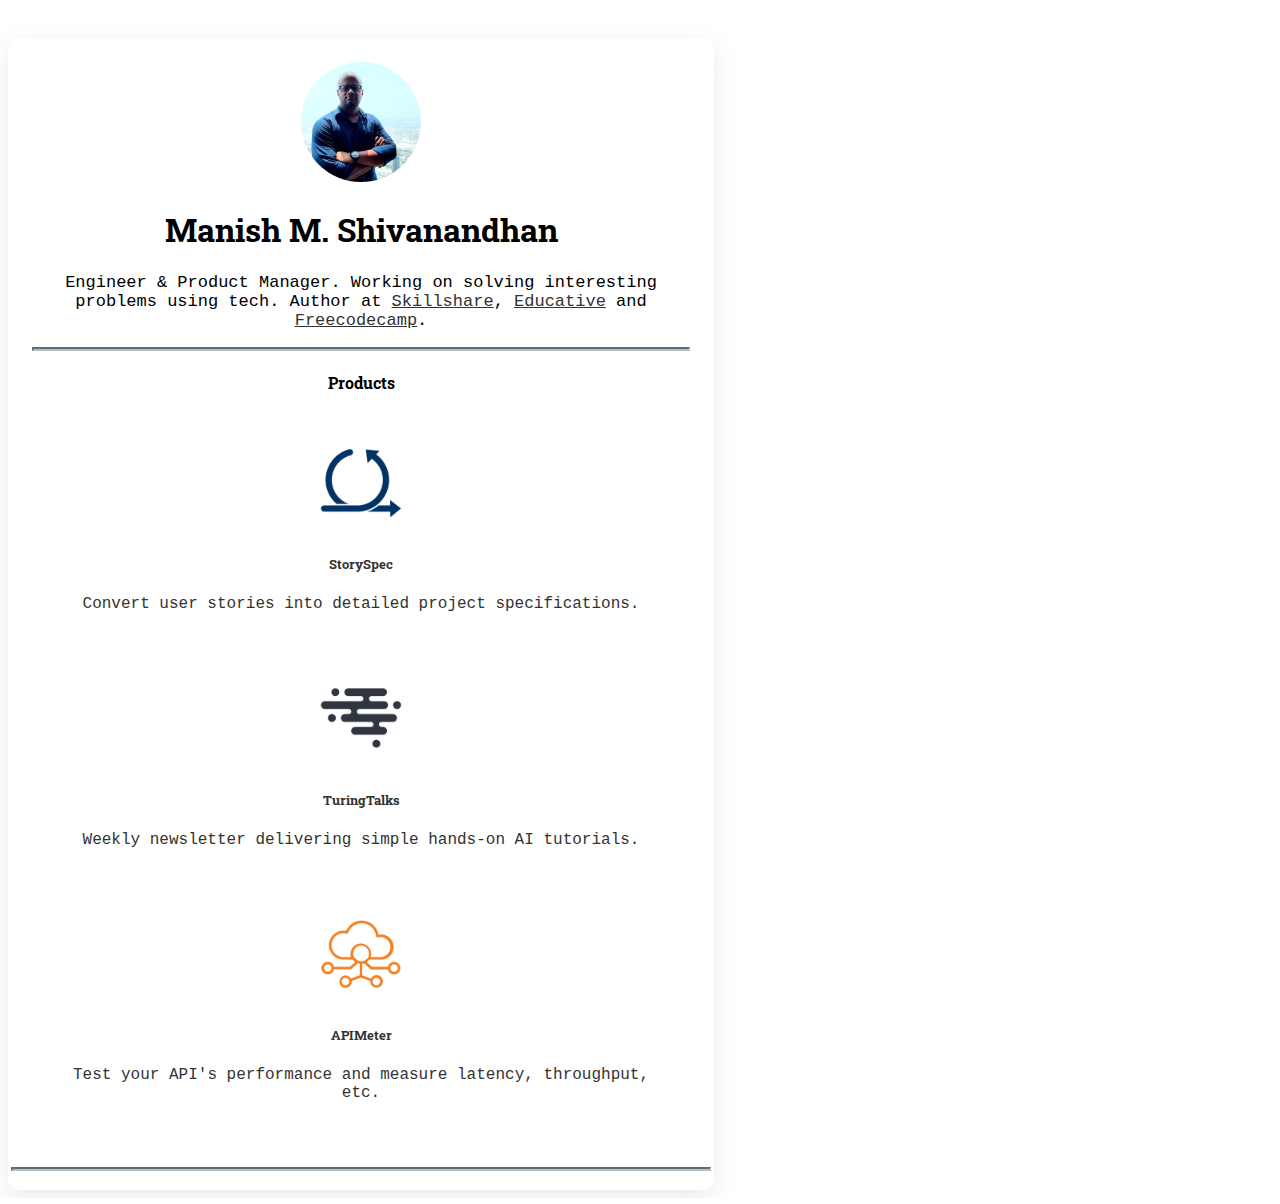
==== index.html @ 9e31e720 "back to minimal version with products and social icons" ====
<!DOCTYPE html>
<html lang="en">
  <head>
    <meta charset="UTF-8">
    <meta name="viewport" content="width=device-width, initial-scale=1.0">
    <meta http-equiv="X-UA-Compatible" content="ie=edge">
    <title>Manish Shivanandhan</title>
    <link rel="icon" type="image/x-icon" href="/favicon.ico">
    <link rel="stylesheet" href="https://cdnjs.cloudflare.com/ajax/libs/font-awesome/6.2.0/css/all.min.css" integrity="sha512-xh6O/CkQoPOWDdYTDqeRdPCVd1SpvCA9XXcUnZS2FmJNp1coAFzvtCN9BmamE+4aHK8yyUHUSCcJHgXloTyT2A==" crossorigin="anonymous" referrerpolicy="no-referrer" />
    <link rel="stylesheet" href="https://cdn.jsdelivr.net/npm/bootstrap@5.2.0/dist/css/bootstrap.min.css" integrity="sha384-gH2yIJqKdNHPEq0n4Mqa/HGKIhSkIHeL5AyhkYV8i59U5AR6csBvApHHNl/vI1Bx" crossorigin="anonymous">
    <link rel="preconnect" href="https://fonts.googleapis.com">
    <link rel="preconnect" href="https://fonts.gstatic.com" crossorigin>
    <link href="https://assets.calendly.com/assets/external/widget.css" rel="stylesheet">
    <link rel="stylesheet" href="style.css">
    <script async src="https://www.googletagmanager.com/gtag/js?id=G-77K62BRZEK"></script>
    <script>
        window.dataLayer = window.dataLayer || [];
        function gtag(){dataLayer.push(arguments);}
        gtag('js', new Date());
    
        gtag('config', 'G-77K62BRZEK');
    </script>
  </head>
  <body>
    <div class="container-fluid container-main">
        <div class="row">
            <div class="col-12 container-sub">
                <img src="./dp.jpeg"/>
                <h1>Manish M. Shivanandhan</h1>
                <div class="row main-icons">
                    <div class="col-2 offset-1"  data-toggle="tooltip" title="Blog">
                        <a href="https://medium.com/@manishmshiva" target="_blank"><i class="fa-brands fa-medium fa-beat-hover fa-2x"></i></a>
                    </div>
                    <div class="col-2"  data-toggle="tooltip" title="Youtube">
                        <a href="https://www.youtube.com/@turingtalks_ai" target="_blank"><i class="fa-brands fa-youtube fa-beat-hover fa-2x"></i></a>
                    </div>
                    <div class="col-2" data-toggle="tooltip" title="Linkedin">
                        <a href="https://www.linkedin.com/in/manishmshiva/" target="_blank"><i class="fa-brands fa-linkedin fa-beat-hover fa-2x"></i></a>
                    </div>
                    <div class="col-2" data-toggle="tooltip" title="Twitter">
                        <a href="https://twitter.com/manishmshiva" target="_blank"><i class="fa-brands fa-twitter fa-beat-hover fa-2x"></i></a>
                    </div>
                    <div class="col-2" data-toggle="tooltip" title="Contact">
                        <a href="https://topmate.io/manishmshiva?utm_source=website" target="_blank"><i class="fa-solid fa-envelope fa-beat-hover fa-2x"></i></a>
                    </div>
                </div>
                <p class="summary">Engineer & Product Manager. Working on solving interesting problems using tech. Author at <a href="https://www.skillshare.com/en/profile/Manish-Shivanandhan/751005667" target="_blank">Skillshare</a>, <a href="https://www.educative.io/courses/scanning-with-nmap-a-complete-guide" target="_blank">Educative</a> and <a href="https://freecodecamp.org/news/author/manishmshiva" target="_blank">Freecodecamp</a>.</p>
                <hr/>
                <div class="row products">
                    <h4><i class="fa-solid fa-tools"></i> Products</h4>
                    
                    <div class="col-4 product">
                        <a href="https://storyspec.xyz/" target="_blank">
                            <div class="card">
                                <img src="./storyspec.png" class="card-img-top"/>
                                <div class="card-body">
                                    <h5 class="card-title">StorySpec</h5>
                                    <p class="card-text">Convert user stories into detailed project specifications.</p>
                                </div>
                            </div>
                        </a>
                    </div>

                    <div class="col-4 product">
                        <a href="https://www.turingtalks.ai/" target="_blank">
                            <div class="card">
                                <img src="./turingtalks.png" class="card-img-top"/>
                                <div class="card-body">
                                    <h5 class="card-title">TuringTalks</h5>
                                    <p class="card-text">Weekly newsletter delivering simple hands-on AI tutorials.</p>
                                </div>
                            </div>
                        </a>
                    </div>

                    <div class="col-4 product" data-toggle="tooltip" title="Coming soon...">
                        <a href="#">
                            <div class="card">
                                <img src="./api_meter.png" class="card-img-top"/>
                                <div class="card-body">
                                    <h5 class="card-title">APIMeter</h5>
                                    <p class="card-text">Test your API's performance and measure latency, throughput, etc.</p>
                                </div>
                            </div>
                        </a>
                    </div>
                </div>
            </div>
        </div>
        <hr/>
        <div class="row footer">
            <p id="cp"></p>
        </div>
    </div>
    <script src="https://code.jquery.com/jquery-3.6.1.min.js" integrity="sha256-o88AwQnZB+VDvE9tvIXrMQaPlFFSUTR+nldQm1LuPXQ=" crossorigin="anonymous"></script>
    <script src="https://cdnjs.cloudflare.com/ajax/libs/twitter-bootstrap/5.2.1/js/bootstrap.bundle.min.js" integrity="sha512-1TK4hjCY5+E9H3r5+05bEGbKGyK506WaDPfPe1s/ihwRjr6OtL43zJLzOFQ+/zciONEd+sp7LwrfOCnyukPSsg==" crossorigin="anonymous" referrerpolicy="no-referrer"></script>
    <script src="https://assets.calendly.com/assets/external/widget.js" type="text/javascript" async></script>
    <script>

        

        $(function () {
            $('[data-toggle="tooltip"]').tooltip({animation:true});
            let year =  new Date().getFullYear();
            document.getElementById("cp").innerHTML +="<small>&copy; "+year+" Manish M. Shivanandhan. All Rights Reserved.</small>";
        })
    </script>
  </body>
</html>
---- style.css ----
@import url('https://fonts.googleapis.com/css2?family=Roboto+Slab:wght@500&family=Ubuntu+Mono&display=swap');

hr{border-width: 2px;
    border-color: #b2bec3;
}
a{color: #333;}
h1,h2,h3,h4,h5,h6{
    font-family: 'Roboto Slab', serif;
    font-weight: bold;
}
a:hover{color: #000;}
.container-main{
    max-width: 700px;
    text-align: center;
    margin-top: 3%;
    font-family: 'Ubuntu Mono', monospace;
    border-style: solid;
    border-color: transparent;
    border-radius: 12px;
    box-shadow: rgba(149, 157, 165, 0.2) 0px 8px 24px;
}
.container-sub{padding: 3%;
}
.container-sub img{height: 120px;
    width: 120px;
    border-radius: 60px;
}
.summary{
    font-size: 17px;
}
.container-posts,.container-videos{
    padding: 3%;
    text-align: left;
    border-left-style: solid;
    border-color: #b2bec3;
    overflow: auto;
}
.container-posts li,.container-videos li{list-style: none;
    margin-top: 5%;
    border-bottom-style: solid;
    border-color: #b2bec3;
    padding: 1%;
}
.container-posts a,.container-videos a{font-weight: bold;
    text-decoration: none;
    font-size: 1.2em;
    font-style: italic;
}
.container-posts a:hover,.container-videos a:hover{text-decoration: underline;}

.products h4{margin-bottom: 3%;}
.product{
    padding:3%;
    text-align: center;
}
.product a{text-decoration: none;}
.product img{height: 100px;
    width: 100px;
    border-radius: 50px;
    display: block;
    margin-left: auto;
    margin-right: auto;
}
.card{cursor: pointer;}
.card:hover{border-color: black;
    border-width: 1px;
}
@keyframes blink {
    from { opacity: 1 }
    to { opacity: 0 }
}
.main-icons{
    text-align: center;
    margin-top: 3%;
    margin-bottom: 3%;
}
.content-text{
    font-size: 18px;
    font-family: 'Ubuntu Mono', monospace;
}
.content-icons{
    padding: 1% 5%;
    text-align: center;
}

.content-icons li{display: inline-flex;
    margin: auto 4%;
}
.icon a{font-size: 22px;
    text-decoration: none;
    color: #2c3e50;
    text-align: center;
}
.icon a:hover{text-decoration: underline;}

.fa-twitter{color:  #1da1f2;}
.fa-linkedin{color:#0a66c2;}
.fa-medium{color:  #00ab6c;}
.fa-youtube{color:#ff0000}
.fa-envelope{color: #ea4335;}
.cta{margin-bottom: 5%;
    font-size: 18px;
}
.cta input{width: 100%;
}
.cta button{width: 100%;}

#course-btn{
    margin-top: 3%;
}
#course-btn img{height: 25px;
width: 25px;}
@media screen and (max-width: 600px)  {
    .cta button{margin-top: 5%;}
}
.content-icons a:hover{text-decoration: none;}
a:hover .fa-beat-hover {
    -webkit-animation: fa-beat 1s infinite linear;
    -moz-animation: fa-beat 1s infinite linear;
    -o-animation: fa-beat 1s infinite linear;
    animation: fa-beat 1s infinite linear;
  }

  button:hover .fa-bounce-hover,a:hover .fa-bounce-hover {
    -webkit-animation: fa-bounce 1s infinite linear;
    -moz-animation: fa-bounce 1s infinite linear;
    -o-animation: fa-bounce 1s infinite linear;
    animation: fa-bounce 1s infinite linear;
  }

  a:hover .fa-flip-hover {
    -webkit-animation: fa-flip 2s infinite both;
    -moz-animation: fa-flip 2s infinite both;
    -o-animation: fa-flip 2s infinite both;
    animation: fa-flip 2s infinite both;
  }
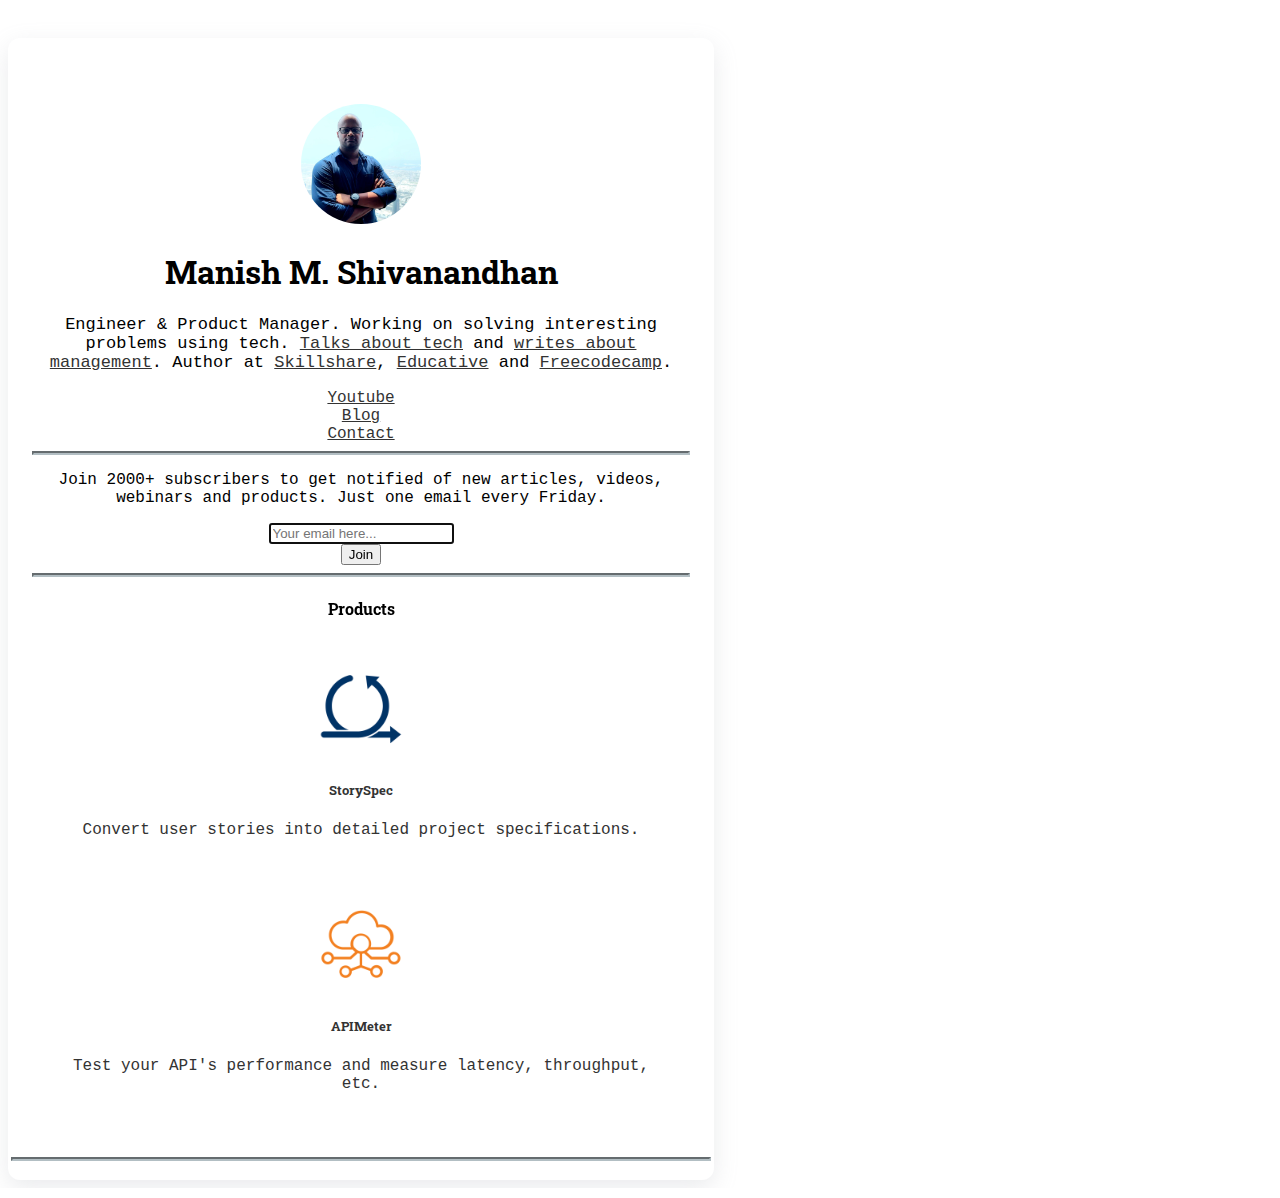
==== commit 87e30d4d: "design udpates" ====
--- a/index.html
+++ b/index.html
@@ -25,32 +25,54 @@
   <body>
     <div class="container-fluid container-main">
         <div class="row">
+            <div class="col-2 offset-10">
+                <div class="row sub-icons">
+                    <div class="col" data-toggle="tooltip" title="Linkedin">
+                        <a href="https://www.linkedin.com/in/manishmshiva/" target="_blank"><i class="fa-brands fa-linkedin fa-beat-hover"></i></a>
+                    </div>
+                    <div class="col" data-toggle="tooltip" title="Twitter">
+                        <a href="https://twitter.com/manishmshiva" target="_blank"><i class="fa-brands fa-twitter fa-beat-hover"></i></a>
+                    </div>
+                </div>
+            </div>
             <div class="col-12 container-sub">
                 <img src="./dp.jpeg"/>
                 <h1>Manish M. Shivanandhan</h1>
-                <div class="row main-icons">
-                    <div class="col-2 offset-1"  data-toggle="tooltip" title="Blog">
-                        <a href="https://medium.com/@manishmshiva" target="_blank"><i class="fa-brands fa-medium fa-beat-hover fa-2x"></i></a>
+                <p class="summary">Engineer & Product Manager. Working on solving interesting problems using tech. <a href="https://youtube.com/@manishmshiva" target="_blank">Talks about tech</a> and <a href="https://medium.com/@manishmshiva" target="_blank"> writes about management</a>. Author at <a href="https://www.skillshare.com/en/profile/Manish-Shivanandhan/751005667" target="_blank">Skillshare</a>, <a href="https://www.educative.io/courses/scanning-with-nmap-a-complete-guide" target="_blank">Educative</a> and <a href="https://freecodecamp.org/news/author/manishmshiva" target="_blank">Freecodecamp</a>.</p>
+                <div class="row main-btns">
+                    <div class="col-4">
+                        <a href="https://youtube.com/@manishmshiva" target="_blank" class="btn btn-block btn-outline-danger"><i class="fa-brands fa-youtube"></i> Youtube</a>
                     </div>
-                    <div class="col-2"  data-toggle="tooltip" title="Youtube">
-                        <a href="https://www.youtube.com/@turingtalks_ai" target="_blank"><i class="fa-brands fa-youtube fa-beat-hover fa-2x"></i></a>
+                    <div class="col-4">
+                        <a href="https://medium.com/@manishmshiva" target="_blank" class="btn btn-block btn-outline-success"><i class="fa-brands fa-medium"></i> Blog</a>
                     </div>
-                    <div class="col-2" data-toggle="tooltip" title="Linkedin">
-                        <a href="https://www.linkedin.com/in/manishmshiva/" target="_blank"><i class="fa-brands fa-linkedin fa-beat-hover fa-2x"></i></a>
-                    </div>
-                    <div class="col-2" data-toggle="tooltip" title="Twitter">
-                        <a href="https://twitter.com/manishmshiva" target="_blank"><i class="fa-brands fa-twitter fa-beat-hover fa-2x"></i></a>
-                    </div>
-                    <div class="col-2" data-toggle="tooltip" title="Contact">
-                        <a href="https://topmate.io/manishmshiva?utm_source=website" target="_blank"><i class="fa-solid fa-envelope fa-beat-hover fa-2x"></i></a>
+                    <div class="col-4">
+                        <a href="https://topmate.io/manishmshiva" target="_blank" class="btn btn-block btn-outline-dark"><i class="fa-solid fa-envelope"></i> Contact</a>
                     </div>
                 </div>
-                <p class="summary">Engineer & Product Manager. Working on solving interesting problems using tech. Author at <a href="https://www.skillshare.com/en/profile/Manish-Shivanandhan/751005667" target="_blank">Skillshare</a>, <a href="https://www.educative.io/courses/scanning-with-nmap-a-complete-guide" target="_blank">Educative</a> and <a href="https://freecodecamp.org/news/author/manishmshiva" target="_blank">Freecodecamp</a>.</p>
+                <hr/>
+                <div class="row newsletter">
+                    <p>Join 2000+ subscribers to get notified of new articles, videos, webinars and products. Just one email every Friday. </p>
+                    <form action="https://buttondown.email/api/emails/embed-subscribe/manishmshiva"
+                    method="post"
+                    target="popupwindow"
+                    onsubmit="window.open('https://buttondown.email/manishmshiva', 'popupwindow')"
+                    class="embeddable-buttondown-form">
+                        <div class="row">
+                            <div class="col-10">
+                                <input type="email" name="email" id="bd-email" class="form-control" placeholder="Your email here..." autofocus required/>
+                            </div>
+                            <div class="col-2">
+                                <button type="submit" class="btn btn-danger"><i class="fa-solid fa-paper-plane"></i> Join</button>
+                            </div>
+                        </div>
+                    </form>
+                </div>
                 <hr/>
                 <div class="row products">
                     <h4><i class="fa-solid fa-tools"></i> Products</h4>
                     
-                    <div class="col-4 product">
+                    <div class="col-6 product">
                         <a href="https://storyspec.xyz/" target="_blank">
                             <div class="card">
                                 <img src="./storyspec.png" class="card-img-top"/>
@@ -61,21 +83,8 @@
                             </div>
                         </a>
                     </div>
-
-                    <div class="col-4 product">
-                        <a href="https://www.turingtalks.ai/" target="_blank">
-                            <div class="card">
-                                <img src="./turingtalks.png" class="card-img-top"/>
-                                <div class="card-body">
-                                    <h5 class="card-title">TuringTalks</h5>
-                                    <p class="card-text">Weekly newsletter delivering simple hands-on AI tutorials.</p>
-                                </div>
-                            </div>
-                        </a>
-                    </div>
-
-                    <div class="col-4 product" data-toggle="tooltip" title="Coming soon...">
-                        <a href="#">
+                    <div class="col-6 product">
+                        <a href="https://apimetrics.pro/" target="_blank">
                             <div class="card">
                                 <img src="./api_meter.png" class="card-img-top"/>
                                 <div class="card-body">
--- a/style.css
+++ b/style.css
@@ -69,10 +69,14 @@
     from { opacity: 1 }
     to { opacity: 0 }
 }
-.main-icons{
-    text-align: center;
-    margin-top: 3%;
-    margin-bottom: 3%;
+.main-buttons{
+    border-width: 1px;
+    border-color: #b2bec3;
+    /* padding: 0% 10%; */
+}
+.sub-icons{padding: 3%;}
+.sub-icons i{
+    font-size: 1.5em;
 }
 .content-text{
     font-size: 18px;
@@ -93,11 +97,6 @@
 }
 .icon a:hover{text-decoration: underline;}
 
-.fa-twitter{color:  #1da1f2;}
-.fa-linkedin{color:#0a66c2;}
-.fa-medium{color:  #00ab6c;}
-.fa-youtube{color:#ff0000}
-.fa-envelope{color: #ea4335;}
 .cta{margin-bottom: 5%;
     font-size: 18px;
 }
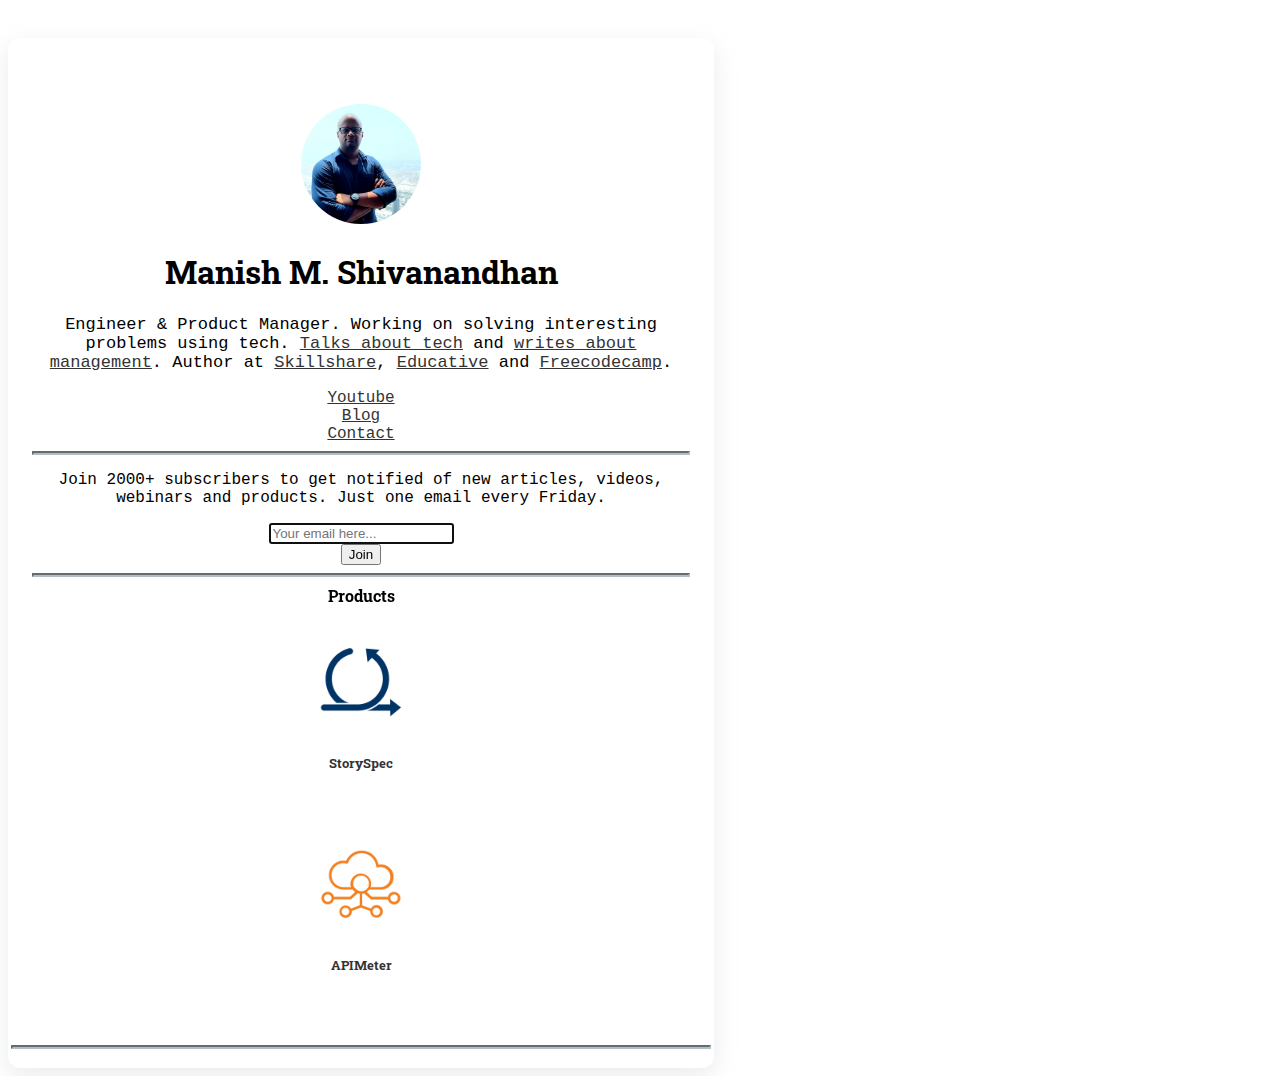
==== commit 570b6b5f: "more design changes" ====
--- a/index.html
+++ b/index.html
@@ -72,24 +72,22 @@
                 <div class="row products">
                     <h4><i class="fa-solid fa-tools"></i> Products</h4>
                     
-                    <div class="col-6 product">
+                    <div class="col-3 product" data-toggle="tooltip" title="Convert user stories into detailed project specifications.">
                         <a href="https://storyspec.xyz/" target="_blank">
                             <div class="card">
                                 <img src="./storyspec.png" class="card-img-top"/>
                                 <div class="card-body">
                                     <h5 class="card-title">StorySpec</h5>
-                                    <p class="card-text">Convert user stories into detailed project specifications.</p>
                                 </div>
                             </div>
                         </a>
                     </div>
-                    <div class="col-6 product">
+                    <div class="col-3 product" data-toggle="tooltip" title="Test your API's performance and measure latency, throughput, etc.">
                         <a href="https://apimetrics.pro/" target="_blank">
                             <div class="card">
                                 <img src="./api_meter.png" class="card-img-top"/>
                                 <div class="card-body">
                                     <h5 class="card-title">APIMeter</h5>
-                                    <p class="card-text">Test your API's performance and measure latency, throughput, etc.</p>
                                 </div>
                             </div>
                         </a>
--- a/style.css
+++ b/style.css
@@ -48,7 +48,7 @@
 }
 .container-posts a:hover,.container-videos a:hover{text-decoration: underline;}
 
-.products h4{margin-bottom: 3%;}
+.products h4{margin: 1% 0%;}
 .product{
     padding:3%;
     text-align: center;
@@ -61,10 +61,11 @@
     margin-left: auto;
     margin-right: auto;
 }
-.card{cursor: pointer;}
-.card:hover{border-color: black;
-    border-width: 1px;
+.card{
+    cursor: pointer;
+    border-style: none;
 }
+
 @keyframes blink {
     from { opacity: 1 }
     to { opacity: 0 }
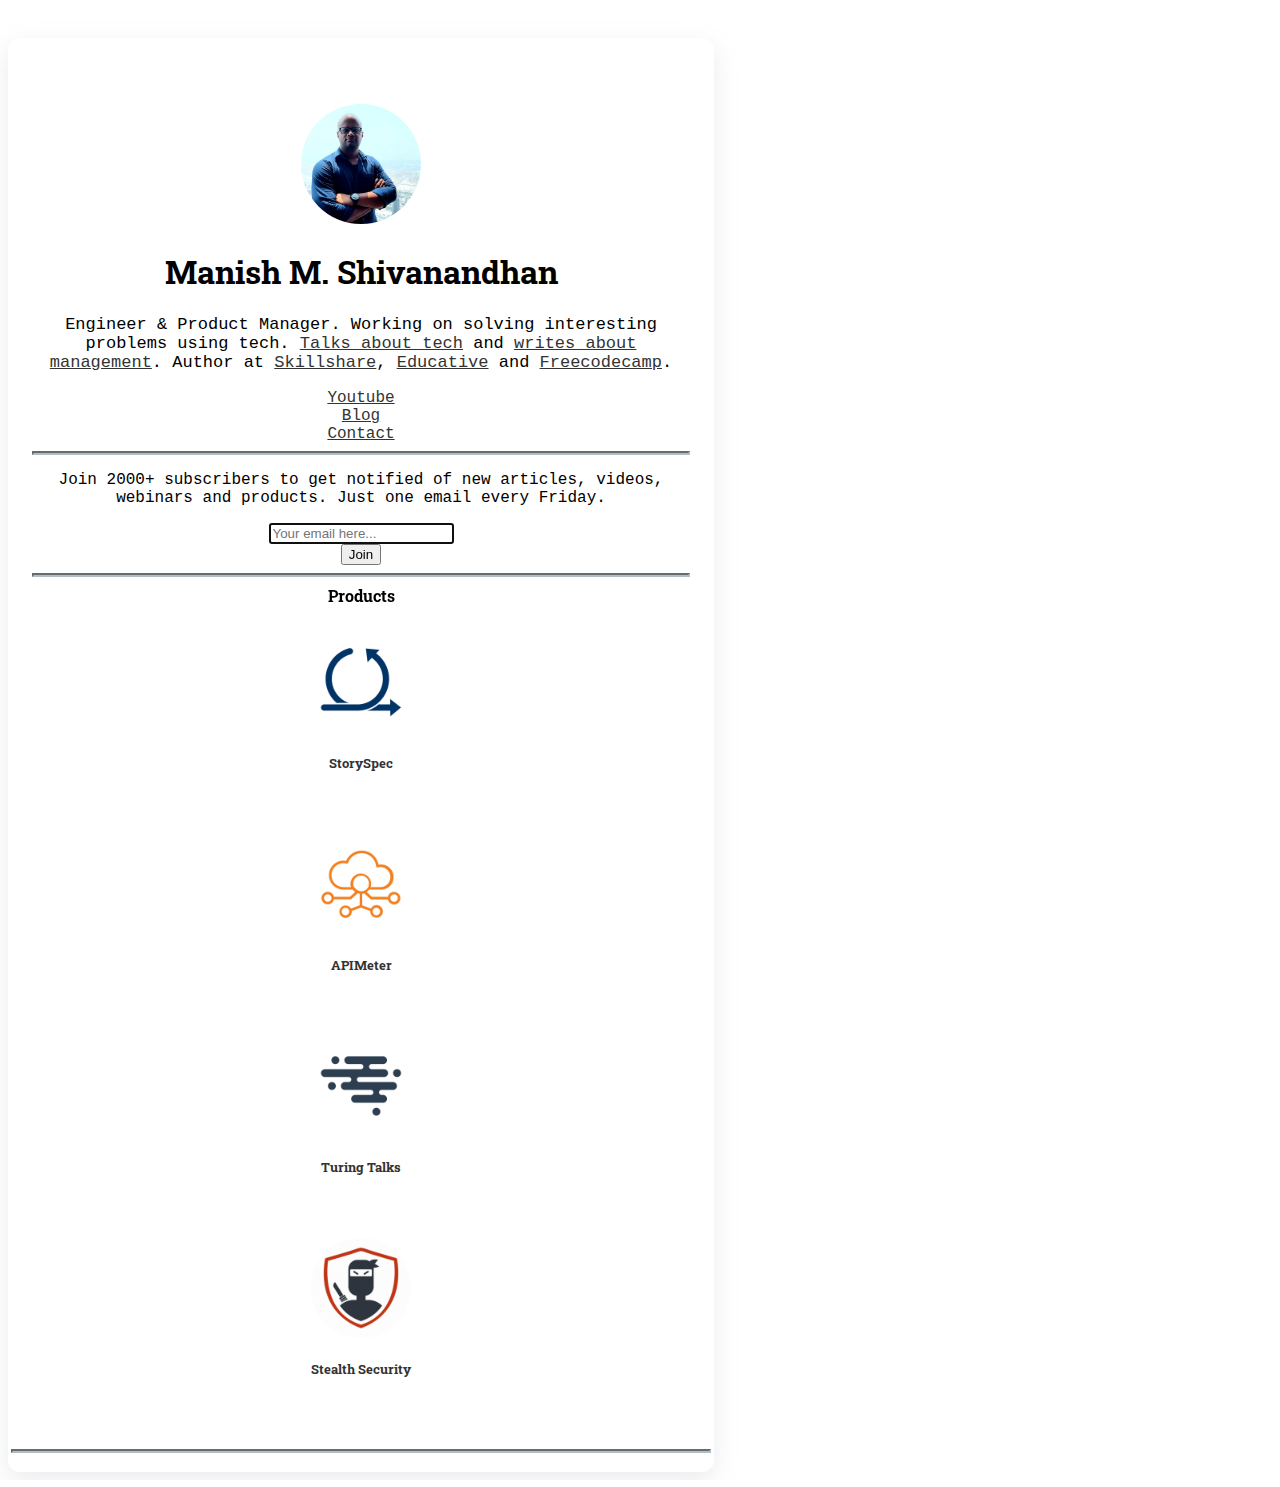
==== commit 00224e1e: "added TT and SS as products" ====
--- a/index.html
+++ b/index.html
@@ -72,7 +72,7 @@
                 <div class="row products">
                     <h4><i class="fa-solid fa-tools"></i> Products</h4>
                     
-                    <div class="col-3 product" data-toggle="tooltip" title="Convert user stories into detailed project specifications.">
+                    <div class="col-4 product" data-toggle="tooltip" title="Convert user stories into detailed project specifications.">
                         <a href="https://storyspec.xyz/" target="_blank">
                             <div class="card">
                                 <img src="./storyspec.png" class="card-img-top"/>
@@ -82,12 +82,32 @@
                             </div>
                         </a>
                     </div>
-                    <div class="col-3 product" data-toggle="tooltip" title="Test your API's performance and measure latency, throughput, etc.">
+                    <div class="col-4 product" data-toggle="tooltip" title="Test your API's performance and measure latency, throughput, etc.">
                         <a href="https://apimetrics.pro/" target="_blank">
                             <div class="card">
                                 <img src="./api_meter.png" class="card-img-top"/>
                                 <div class="card-body">
                                     <h5 class="card-title">APIMeter</h5>
+                                </div>
+                            </div>
+                        </a>
+                    </div>
+                    <div class="col-4 product" data-toggle="tooltip" title="Weekly hands-on AI tutorials on LLMs, Transformers, Stable diffusion and more.">
+                        <a href="https://www.turingtalks.ai/" target="_blank">
+                            <div class="card">
+                                <img src="./turingtalks.png" class="card-img-top"/>
+                                <div class="card-body">
+                                    <h5 class="card-title">Turing Talks</h5>
+                                </div>
+                            </div>
+                        </a>
+                    </div>
+                    <div class="col-4 product" data-toggle="tooltip" title="Practical tutorials on offensive and defensive security.">
+                        <a href="https://stealthsecurity.co" target="_blank">
+                            <div class="card">
+                                <img src="./stealth_security.gif" class="card-img-top"/>
+                                <div class="card-body">
+                                    <h5 class="card-title">Stealth Security</h5>
                                 </div>
                             </div>
                         </a>
--- a/style.css
+++ b/style.css
@@ -133,4 +133,7 @@
     -moz-animation: fa-flip 2s infinite both;
     -o-animation: fa-flip 2s infinite both;
     animation: fa-flip 2s infinite both;
-  }+  }
+
+.fa-linkedin:hover{color: #0a66c2;}
+.fa-twitter:hover{color: #1da1f2;}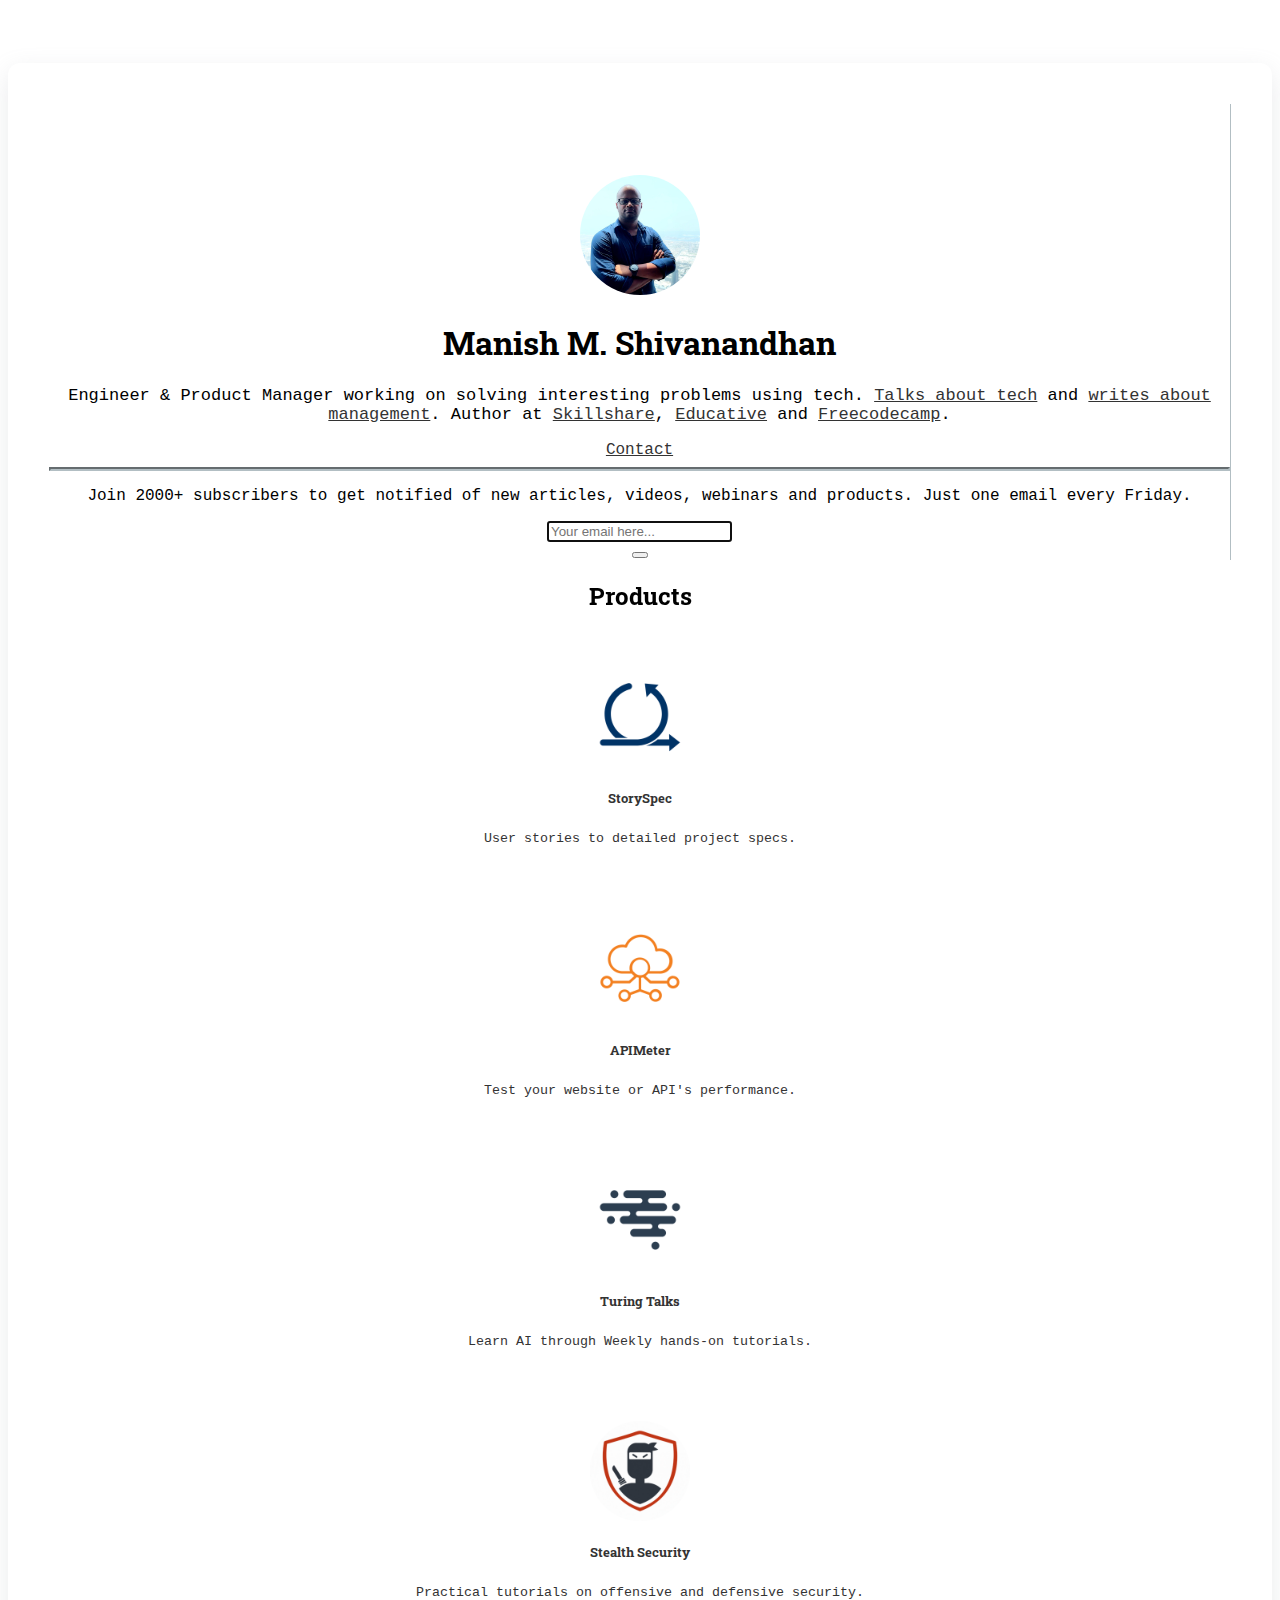
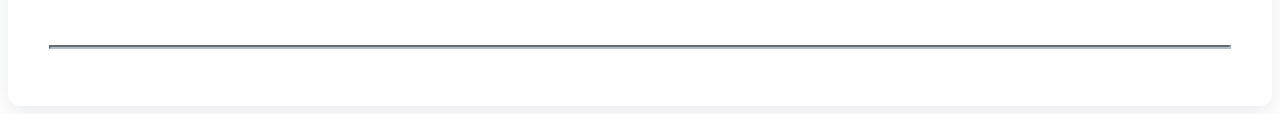
==== commit cf6a3c51: "new layout" ====
--- a/index.html
+++ b/index.html
@@ -25,29 +25,23 @@
   <body>
     <div class="container-fluid container-main">
         <div class="row">
-            <div class="col-2 offset-10">
-                <div class="row sub-icons">
-                    <div class="col" data-toggle="tooltip" title="Linkedin">
-                        <a href="https://www.linkedin.com/in/manishmshiva/" target="_blank"><i class="fa-brands fa-linkedin fa-beat-hover"></i></a>
-                    </div>
-                    <div class="col" data-toggle="tooltip" title="Twitter">
-                        <a href="https://twitter.com/manishmshiva" target="_blank"><i class="fa-brands fa-twitter fa-beat-hover"></i></a>
+            <div class="col-md-5 container-sub">
+                <div class="col-3 offset-9">
+                    <div class="row sub-icons">
+                        <div class="col">
+                            <a href="https://www.linkedin.com/in/manishmshiva/" target="_blank"><i class="fa-brands fa-linkedin fa-beat-hover"></i></a>
+                        </div>
+                        <div class="col">
+                            <a href="https://twitter.com/manishmshiva" target="_blank"><i class="fa-brands fa-twitter fa-beat-hover"></i></a>
+                        </div>
                     </div>
                 </div>
-            </div>
-            <div class="col-12 container-sub">
                 <img src="./dp.jpeg"/>
                 <h1>Manish M. Shivanandhan</h1>
-                <p class="summary">Engineer & Product Manager. Working on solving interesting problems using tech. <a href="https://youtube.com/@manishmshiva" target="_blank">Talks about tech</a> and <a href="https://medium.com/@manishmshiva" target="_blank"> writes about management</a>. Author at <a href="https://www.skillshare.com/en/profile/Manish-Shivanandhan/751005667" target="_blank">Skillshare</a>, <a href="https://www.educative.io/courses/scanning-with-nmap-a-complete-guide" target="_blank">Educative</a> and <a href="https://freecodecamp.org/news/author/manishmshiva" target="_blank">Freecodecamp</a>.</p>
+                <p class="summary">Engineer & Product Manager working on solving interesting problems using tech. <a href="https://youtube.com/@manishmshiva" target="_blank">Talks about tech</a> and <a href="https://medium.com/@manishmshiva" target="_blank"> writes about management</a>. Author at <a href="https://www.skillshare.com/en/profile/Manish-Shivanandhan/751005667" target="_blank">Skillshare</a>, <a href="https://www.educative.io/courses/scanning-with-nmap-a-complete-guide" target="_blank">Educative</a> and <a href="https://freecodecamp.org/news/author/manishmshiva" target="_blank">Freecodecamp</a>.</p>
                 <div class="row main-btns">
-                    <div class="col-4">
-                        <a href="https://youtube.com/@manishmshiva" target="_blank" class="btn btn-block btn-outline-danger"><i class="fa-brands fa-youtube"></i> Youtube</a>
-                    </div>
-                    <div class="col-4">
-                        <a href="https://medium.com/@manishmshiva" target="_blank" class="btn btn-block btn-outline-success"><i class="fa-brands fa-medium"></i> Blog</a>
-                    </div>
-                    <div class="col-4">
-                        <a href="https://topmate.io/manishmshiva" target="_blank" class="btn btn-block btn-outline-dark"><i class="fa-solid fa-envelope"></i> Contact</a>
+                    <div class="col-4 offset-4">
+                        <a href="https://topmate.io/manishmshiva" target="_blank" class="btn btn-block btn-outline-success"><i class="fa-solid fa-envelope"></i> Contact</a>
                     </div>
                 </div>
                 <hr/>
@@ -63,51 +57,56 @@
                                 <input type="email" name="email" id="bd-email" class="form-control" placeholder="Your email here..." autofocus required/>
                             </div>
                             <div class="col-2">
-                                <button type="submit" class="btn btn-danger"><i class="fa-solid fa-paper-plane"></i> Join</button>
+                                <button type="submit" class="btn btn-danger"><i class="fa-solid fa-arrow-right"></i></button>
                             </div>
                         </div>
                     </form>
                 </div>
-                <hr/>
+            </div>
+            <div class="col-md-7">
                 <div class="row products">
-                    <h4><i class="fa-solid fa-tools"></i> Products</h4>
+                    <h2>Products</h2>
                     
-                    <div class="col-4 product" data-toggle="tooltip" title="Convert user stories into detailed project specifications.">
+                    <div class="col-md-4 product">
                         <a href="https://storyspec.xyz/" target="_blank">
                             <div class="card">
                                 <img src="./storyspec.png" class="card-img-top"/>
                                 <div class="card-body">
                                     <h5 class="card-title">StorySpec</h5>
+                                    <small>User stories to detailed project specs.</small>
                                 </div>
                             </div>
                         </a>
                     </div>
-                    <div class="col-4 product" data-toggle="tooltip" title="Test your API's performance and measure latency, throughput, etc.">
+                    <div class="col-md-4 product">
                         <a href="https://apimetrics.pro/" target="_blank">
                             <div class="card">
                                 <img src="./api_meter.png" class="card-img-top"/>
                                 <div class="card-body">
                                     <h5 class="card-title">APIMeter</h5>
+                                    <small>Test your website or API's performance.</small>
                                 </div>
                             </div>
                         </a>
                     </div>
-                    <div class="col-4 product" data-toggle="tooltip" title="Weekly hands-on AI tutorials on LLMs, Transformers, Stable diffusion and more.">
+                    <div class="col-md-4 product">
                         <a href="https://www.turingtalks.ai/" target="_blank">
                             <div class="card">
                                 <img src="./turingtalks.png" class="card-img-top"/>
                                 <div class="card-body">
                                     <h5 class="card-title">Turing Talks</h5>
+                                    <small>Learn AI through Weekly hands-on tutorials.</small>
                                 </div>
                             </div>
                         </a>
                     </div>
-                    <div class="col-4 product" data-toggle="tooltip" title="Practical tutorials on offensive and defensive security.">
+                    <div class="col-md-4 product">
                         <a href="https://stealthsecurity.co" target="_blank">
                             <div class="card">
                                 <img src="./stealth_security.gif" class="card-img-top"/>
                                 <div class="card-body">
                                     <h5 class="card-title">Stealth Security</h5>
+                                    <small>Practical tutorials on offensive and defensive security.</small>
                                 </div>
                             </div>
                         </a>
--- a/style.css
+++ b/style.css
@@ -10,16 +10,19 @@
 }
 a:hover{color: #000;}
 .container-main{
-    max-width: 700px;
+    padding: 3%;
+    max-width: 1200px;
     text-align: center;
-    margin-top: 3%;
+    margin-top: 5%;
     font-family: 'Ubuntu Mono', monospace;
     border-style: solid;
     border-color: transparent;
     border-radius: 12px;
     box-shadow: rgba(149, 157, 165, 0.2) 0px 8px 24px;
 }
-.container-sub{padding: 3%;
+.container-sub{border-right-style: solid;
+    border-width: 1px;
+    border-color: #b2bec3;
 }
 .container-sub img{height: 120px;
     width: 120px;
@@ -48,6 +51,7 @@
 }
 .container-posts a:hover,.container-videos a:hover{text-decoration: underline;}
 
+/* .products{padding: 3%;} */
 .products h4{margin: 1% 0%;}
 .product{
     padding:3%;
@@ -111,7 +115,12 @@
 #course-btn img{height: 25px;
 width: 25px;}
 @media screen and (max-width: 600px)  {
-    .cta button{margin-top: 5%;}
+    .products{margin-top: 3%;
+        border-top-style: solid;
+        border-width: 1px;
+        border-color: #b2bec3;
+    }
+    .products h2{margin-top: 5%;}
 }
 .content-icons a:hover{text-decoration: none;}
 a:hover .fa-beat-hover {
@@ -135,5 +144,5 @@
     animation: fa-flip 2s infinite both;
   }
 
-.fa-linkedin:hover{color: #0a66c2;}
-.fa-twitter:hover{color: #1da1f2;}+.fa-linkedin{color: #0a66c2;}
+.fa-twitter{color: #1da1f2;}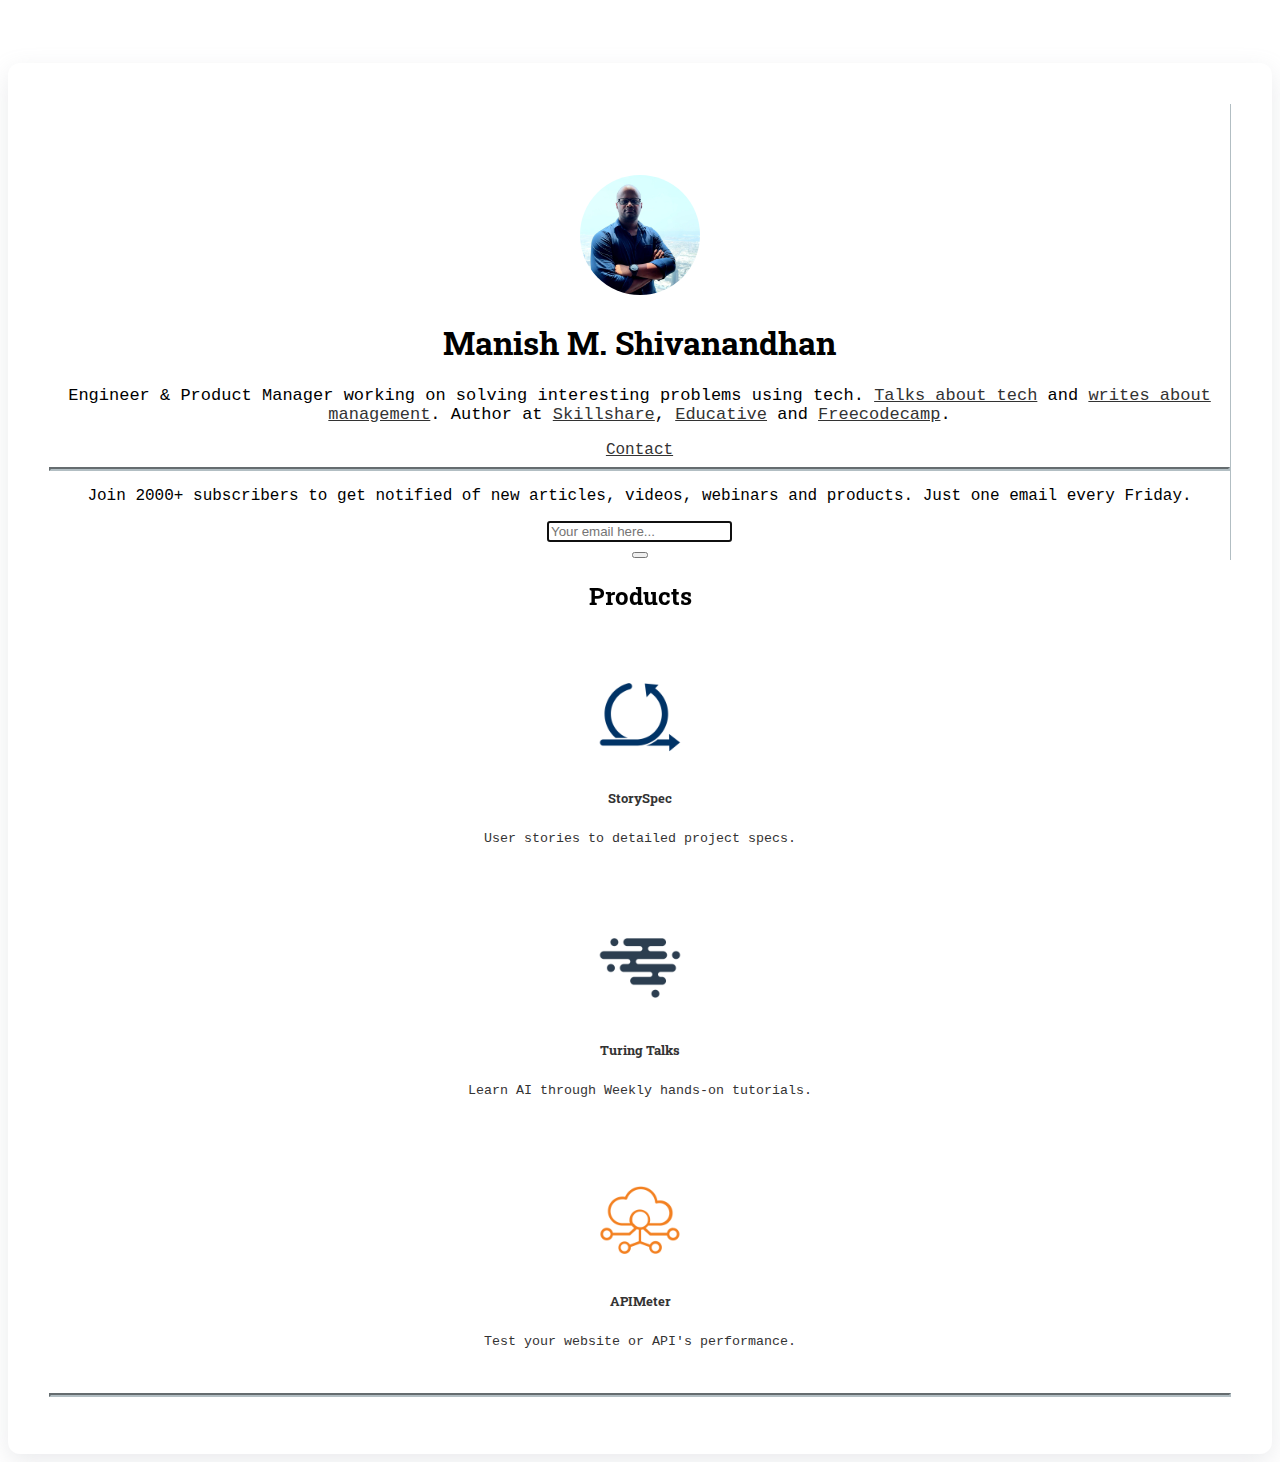
==== commit 5aac00e3: "minor updates" ====
--- a/index.html
+++ b/index.html
@@ -79,17 +79,6 @@
                         </a>
                     </div>
                     <div class="col-md-4 product">
-                        <a href="https://apimetrics.pro/" target="_blank">
-                            <div class="card">
-                                <img src="./api_meter.png" class="card-img-top"/>
-                                <div class="card-body">
-                                    <h5 class="card-title">APIMeter</h5>
-                                    <small>Test your website or API's performance.</small>
-                                </div>
-                            </div>
-                        </a>
-                    </div>
-                    <div class="col-md-4 product">
                         <a href="https://www.turingtalks.ai/" target="_blank">
                             <div class="card">
                                 <img src="./turingtalks.png" class="card-img-top"/>
@@ -100,13 +89,13 @@
                             </div>
                         </a>
                     </div>
-                    <div class="col-md-4 product">
-                        <a href="https://stealthsecurity.co" target="_blank">
+                    <div class="col-md-4 product" data-toggle="tooltip" title="Coming soon">
+                        <a>
                             <div class="card">
-                                <img src="./stealth_security.gif" class="card-img-top"/>
+                                <img src="./api_meter.png" class="card-img-top"/>
                                 <div class="card-body">
-                                    <h5 class="card-title">Stealth Security</h5>
-                                    <small>Practical tutorials on offensive and defensive security.</small>
+                                    <h5 class="card-title">APIMeter</h5>
+                                    <small>Test your website or API's performance.</small>
                                 </div>
                             </div>
                         </a>
--- a/style.css
+++ b/style.css
@@ -68,6 +68,10 @@
 .card{
     cursor: pointer;
     border-style: none;
+}
+.card:hover{border-style: solid;
+    border-width: 1px;
+    border-radius: 6px;
 }
 
 @keyframes blink {
